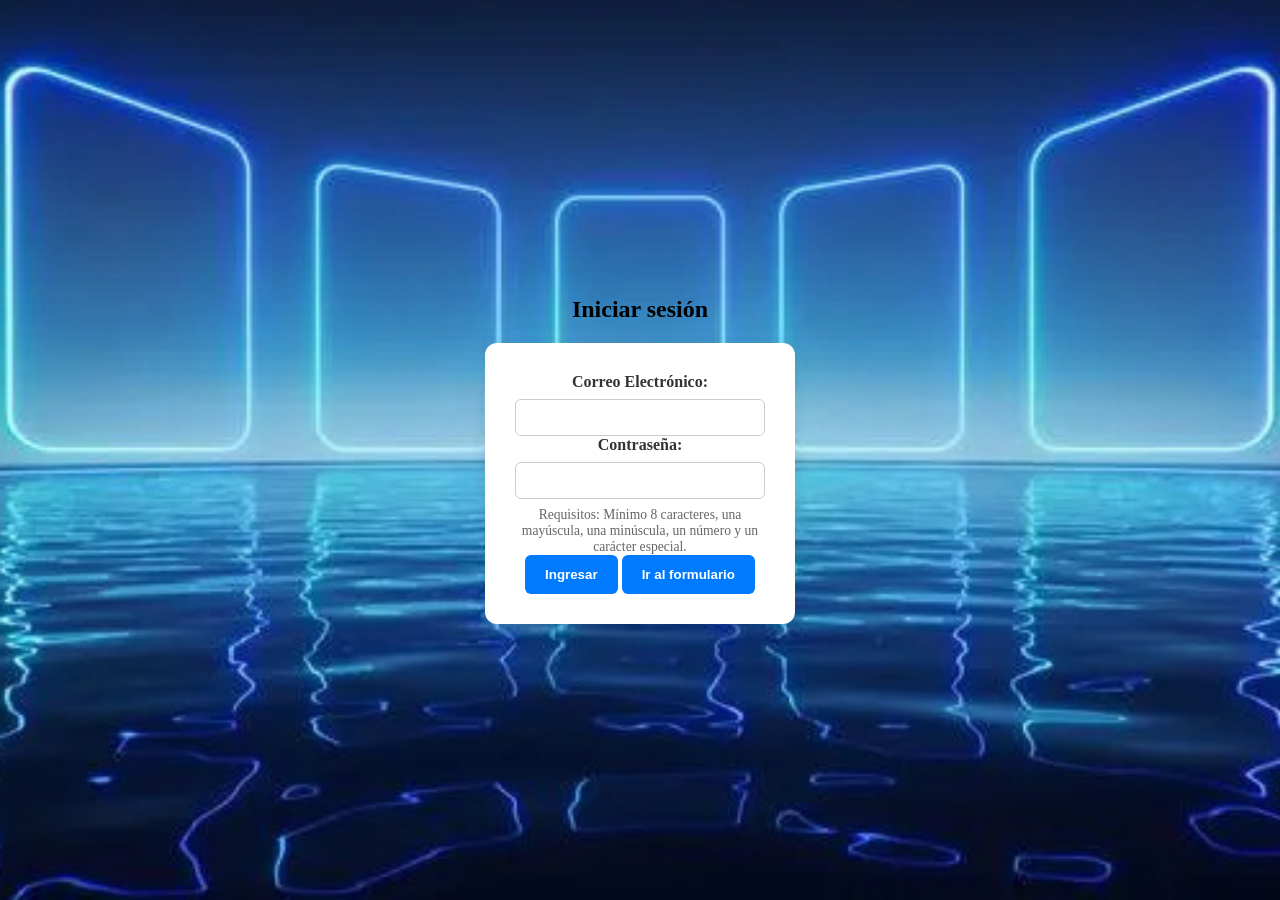
==== login.html @ 4c1750e0 "Add files via upload" ====
<!DOCTYPE html>
<html lang="es">
<head>
    <meta charset="UTF-8">
    <title>Login</title>
    <link rel="stylesheet" href="css/styles.css">

</head>
<body>

    <h2>Iniciar sesión</h2>
    <form id="login">
        <div class="form-group">
            <label for="correo">Correo Electrónico:</label>
            <input type="email" id="correo" required>
        </div>

        <div class="form-group">
            <label for="password">Contraseña:</label>
            <input type="password" id="password" required>
            <div class="instrucciones">Requisitos: Mínimo 8 caracteres, una mayúscula, una minúscula, un número y un carácter especial.</div>
        </div>

        <button type="submit">Ingresar</button>
        <button type="button" class="btn-secundario" onclick="window.location.href='index.html'">Ir al formulario</button>
    </form>

    <script src="js/utileria.js"></script>
    <script>
        document.getElementById('login').addEventListener('submit', function(e) {
            e.preventDefault();

            const correo = document.getElementById('correo').value;
            const password = document.getElementById('password').value;

            if (!validarCorreo(correo)) {
                alert("Por favor, introduce un formato de correo válido.");
                return;
            }

            if (!validarPassword(password)) {
                alert("La contraseña no cumple con los requisitos de seguridad requeridos.");
                return;
            }

            alert("¡Login correcto! Las credenciales tienen el formato válido.");
        });
    </script>
</body>
</html>
---- css/styles.css ----
body { 
    font-family: cursive;
    margin: 0; 
    min-height: 100vh; 
    display: flex; 
    flex-direction: column; 
    align-items: center; 
    justify-content: center; 


    background-image: url('../img/fondo.jpg');
    background-size: cover;          
    background-position: center;        
    background-repeat: no-repeat;       
    background-attachment: fixed;     
    background-color: #f4f7f6;       
}

form {
    background: white;
    padding: 30px;
    border-radius: 12px;
    box-shadow: 0 4px 15px rgba(0, 0, 0, 0.1); 
    text-align: center; 
}

.formul { 
    margin-bottom: 20px; 
    text-align: left; 
}

label { 
    display: block; 
    margin-bottom: 8px; 
    font-weight: bold; 
    color: #333;
}

input { 
    padding: 10px; 
    width: 250px; 
    border: 1px solid #ccc;
    border-radius: 6px; 
    box-sizing: border-box; 
}

button { 
    padding: 12px 20px; 
    background: #007BFF; 
    color: white; 
    border: none; 
    border-radius: 6px;
    cursor: pointer; 
    font-weight: bold;
    transition: background-color 0.3s ease; 
}

button:hover {
    background-color: #28a745; 
}

.instrucciones { 
    font-size: 0.85em; 
    color: #666; 
    margin-top: 8px; 
    max-width: 250px;
}
        
dialog { 
    padding: 25px; 
    border-radius: 12px; 
    border: none; 
    box-shadow: 0 10px 30px rgba(0,0,0,0.2);
    width: 300px; 
    text-align: center; 
}
        
dialog::backdrop { 
    background: rgba(0,0,0,0.6); 
    backdrop-filter: blur(3px); 
}
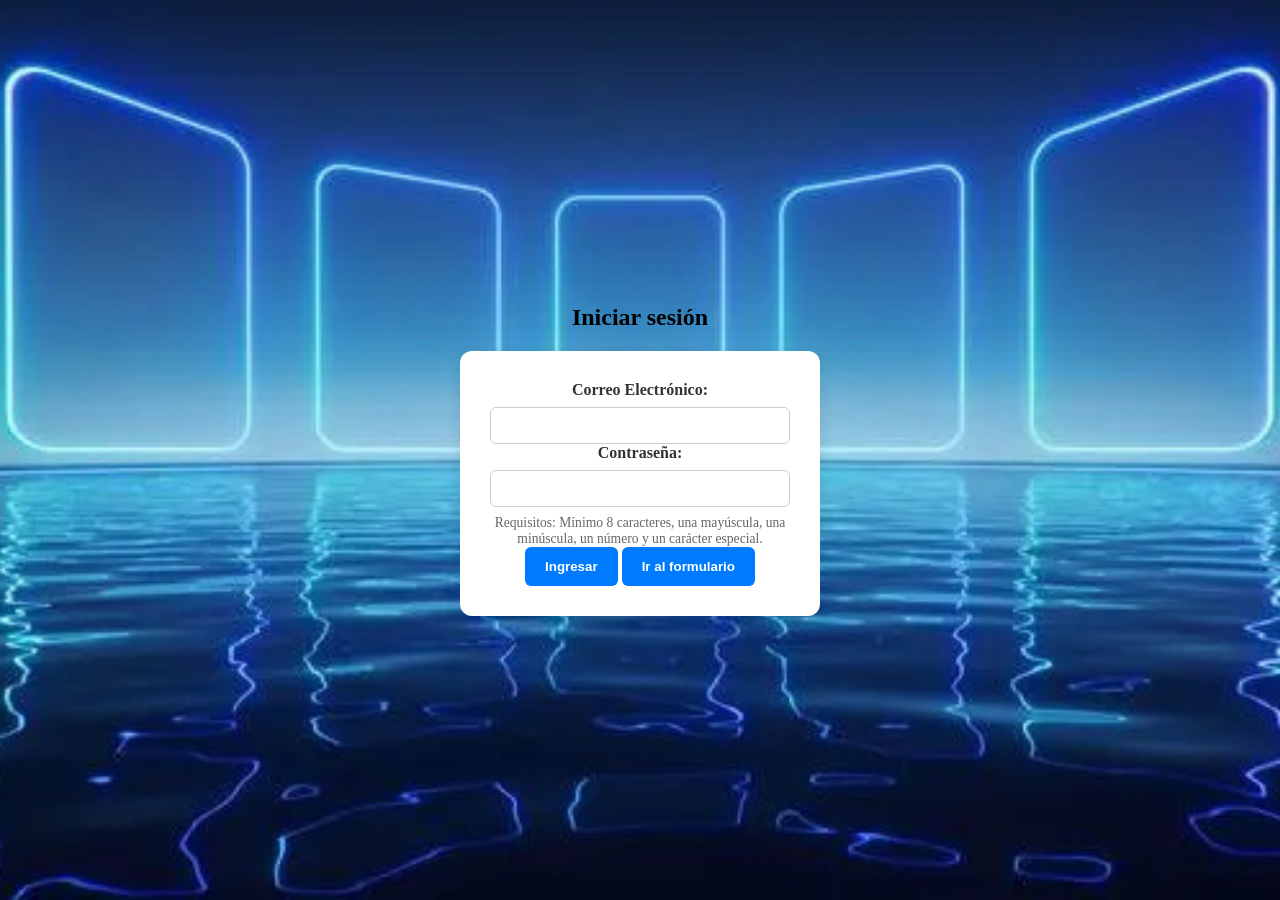
==== commit 84d6593a: "Add files via upload" ====
--- a/login.html
+++ b/login.html
@@ -2,6 +2,7 @@
 <html lang="es">
 <head>
     <meta charset="UTF-8">
+    <meta name="viewport" content="width=device-width, initial-scale=1.0">
     <title>Login</title>
     <link rel="stylesheet" href="css/styles.css">
 
@@ -43,6 +44,11 @@
                 return;
             }
 
+            console.log("Correo ingresado:", correo);
+            console.log("Formato de correo: Válido");
+            console.log("Fuerza de contraseña: Segura");
+            console.log("Estatus: Acceso permitido");
+
             alert("¡Login correcto! Las credenciales tienen el formato válido.");
         });
     </script>
--- a/css/styles.css
+++ b/css/styles.css
@@ -36,14 +36,6 @@
     color: #333;
 }
 
-input { 
-    padding: 10px; 
-    width: 250px; 
-    border: 1px solid #ccc;
-    border-radius: 6px; 
-    box-sizing: border-box; 
-}
-
 button { 
     padding: 12px 20px; 
     background: #007BFF; 
@@ -59,11 +51,20 @@
     background-color: #28a745; 
 }
 
+input { 
+    padding: 10px; 
+    width: 100%;         
+    max-width: 300px;      
+    border: 1px solid #ccc;
+    border-radius: 6px; 
+    box-sizing: border-box; 
+}
+
 .instrucciones { 
     font-size: 0.85em; 
     color: #666; 
     margin-top: 8px; 
-    max-width: 250px;
+    max-width: 300px;    
 }
         
 dialog { 
@@ -71,11 +72,28 @@
     border-radius: 12px; 
     border: none; 
     box-shadow: 0 10px 30px rgba(0,0,0,0.2);
-    width: 300px; 
+    width: 90%;            
+    max-width: 400px;     
     text-align: center; 
 }
         
 dialog::backdrop { 
     background: rgba(0,0,0,0.6); 
     backdrop-filter: blur(3px); 
+}
+
+@media screen and (max-width: 480px) {
+    form {
+        padding: 20px;
+        width: 95%;        /* Formulario casi a pantalla completa en móviles */
+    }
+
+    button {
+        width: 100%;       /* Botones grandes para tocar con el dedo */
+        margin-bottom: 10px;
+    }
+    
+    h2 {
+        font-size: 1.5rem;
+    }
 }
